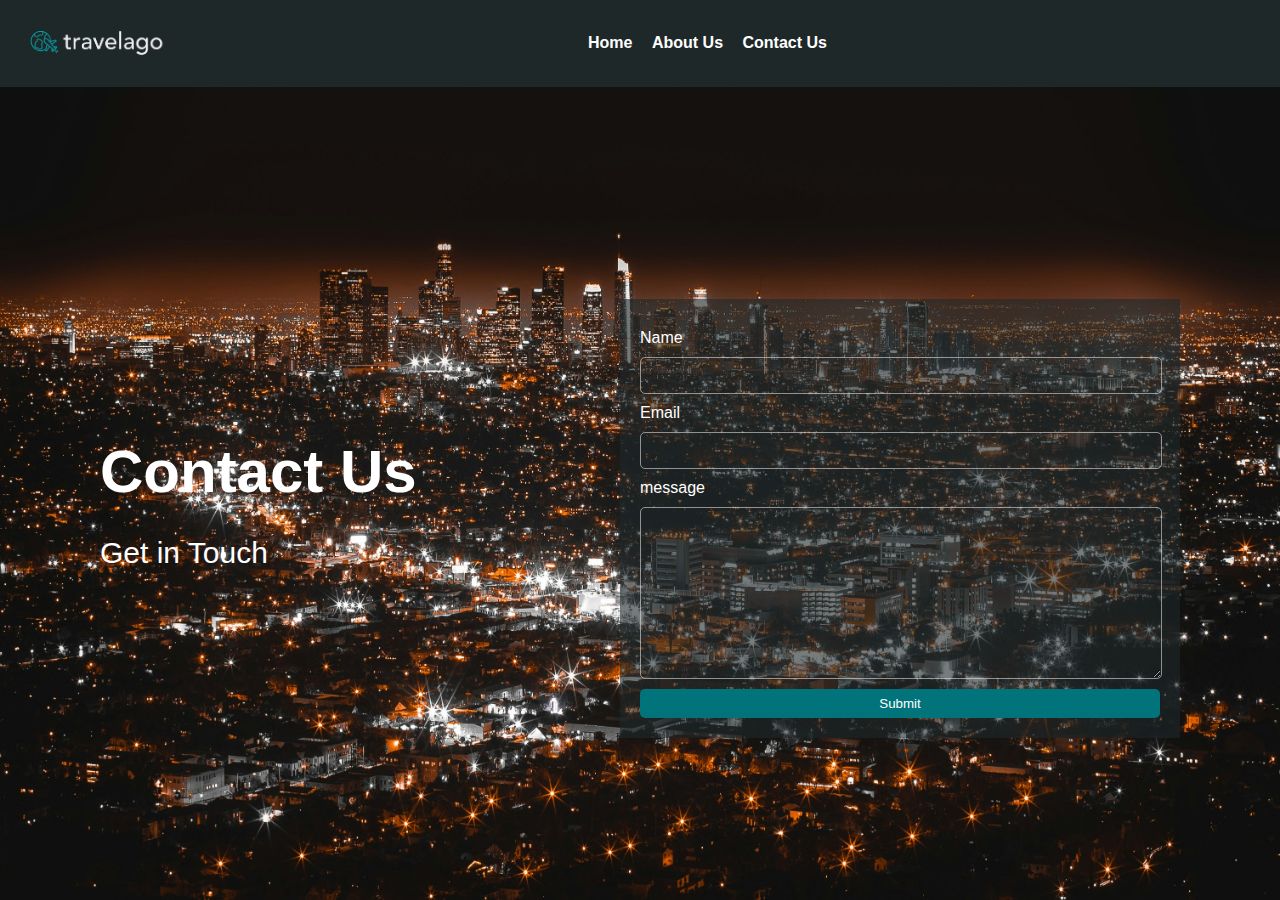
==== contact.html @ 43c9f163 "final Project" ====
<!DOCTYPE html>
<html lang="en">
  <head>
    <meta charset="UTF-8" />
    <meta name="viewport" content="width=device-width, initial-scale=1.0" />
    <link rel="stylesheet" href="./master.css" />
    <title>Contact Us</title>
  </head>
  <body>
    <header>
      <div class="logo">
        <img src="./travelago.png" alt="logo" />
      </div>
      <ul class="links">
        <li>
          <a href="./travel_recommendation.html" id="home">Home</a>
        </li>
        <li>
          <a href="./about.html" id="contact">About Us</a>
        </li>
        <li>
          <a href="./contact.html" id="contact">Contact Us</a>
        </li>
      </ul>
      <div></div>
    </header>
    <div class="background contact">
      <div class="head">
        <h1>Contact Us</h1>
        <p>Get in Touch</p>
      </div>
      <form>
        <label for="name">Name</label>
        <input type="text" name="name" id="name" />
        <label for="email">Email</label>
        <input type="email" name="email" id="email" />
        <label for="message">message</label>
        <textarea name="message" id="message"></textarea>
        <button>Submit</button>
      </form>
    </div>
    <script src="main.js"></script>
  </body>
</html>
---- master.css ----
/* Basic */
body {
  margin: 0;
  padding: 0;
  font-family: Arial, sans-serif;
}

ul {
  list-style: none;
  padding: 0;
  margin: 0;
}

ul li {
  display: inline;
}

h1,
h3 {
  padding: 0;
  margin: 0;
}

a {
  text-decoration: none;
  color: #fff;
  font-weight: bold;
}

button {
  padding: 7px 15px;
  background-color: #01747b;
  color: white;
  border: none;
  cursor: pointer;
  border-radius: 5px;
  margin-right: 10px;
}

button:hover {
  background-color: #00686e;
}

.background {
  background-image: url("./travel.jpg");
  background-size: cover;
  min-height: calc(100vh - 137px);
  color: #fff;
  padding: 50px 100px 0 100px;
}

/* header */
header {
  background-color: #1e2829;
  padding: 20px;
  display: flex;
  align-items: center;
  justify-content: space-between;
  gap: 15px;
}

header .logo {
  width: 150px;
}

header .logo img {
  width: 100%;
}

header .links li {
  margin-right: 15px;
}

header .search {
  background-color: #fff;
  padding: 7.5px 10px;
  border-radius: 10px;
}

header .search input {
  color: #01747b;
  width: 200px;
  border: none;
  outline: none;
}

header .search input::placeholder {
  color: #01747b;
}

/* home */
.home {
  display: flex;
  justify-content: space-between;
}

.home .content {
  width: 50%;
}

.home h1 {
  font-weight: bold;
  font-size: 60px;
  text-transform: uppercase;
}

.home .content p {
  background-color: #0009;
  padding: 20px;
}

.home .results .card {
  background-color: #1e2829d4;
  width: 300px;
  margin-bottom: 25px;
  box-shadow: 0px 0px 10px #01747b;
}

.home .results .card .text {
  padding: 10px;
}

.home .results .card .text p {
  color: #ddd;
}

/* about */
.about p {
  text-align: justify;
}

.about .team {
  display: flex;
  justify-content: center;
  gap: 45px;
  align-items: center;
  margin: 50px 0;
}

.about .team h1 {
  font-size: 50px;
}

.about .card {
  background-color: #1e282999;
  padding: 10px;
}

.about .card h2 {
  font-size: 20px;
}

.about .card p {
  color: #ddd;
}

.about .card .btn {
  text-align: center;
  background-color: #274385;
  padding: 10px;
  font-weight: bold;
}

.contact {
  display: flex;
  align-items: center;
}

.contact .head {
  width: 50%;
  font-size: 30px;
}

.contact form {
  width: 50%;
  background-color: #1e282999;
  padding: 20px;
}

.contact form label,
.contact form input,
.contact form textarea {
  display: block;
  width: calc(100% - 20px);
  margin: 10px 0;
  background-color: transparent;
}

.contact form input,
.contact form textarea {
  outline: none;
  border: solid 1px #ddd9;
  padding: 10px;
  border-radius: 5px;
  color: #fff;
}

.contact form button {
  width: 100%;
}

.contact form textarea {
  min-height: 150px;
  max-height: 150px;
  min-width: calc(100% - 20px);
  max-width: calc(100% - 20px);
}
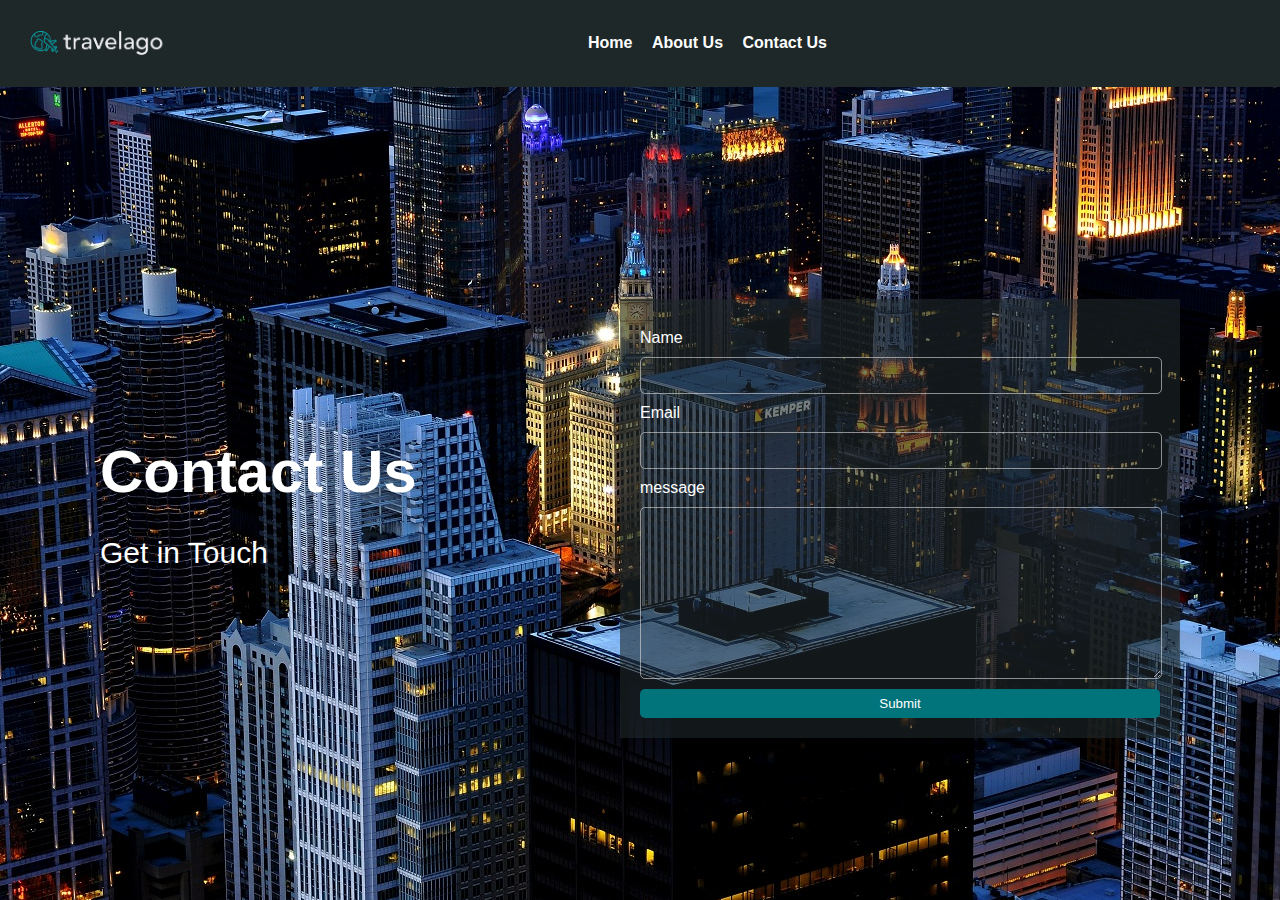
==== commit 76fef828: "last update" ====
--- a/contact.html
+++ b/contact.html
@@ -13,7 +13,7 @@
       </div>
       <ul class="links">
         <li>
-          <a href="./travel_recommendation.html" id="home">Home</a>
+          <a href="./index.html" id="home">Home</a>
         </li>
         <li>
           <a href="./about.html" id="contact">About Us</a>
